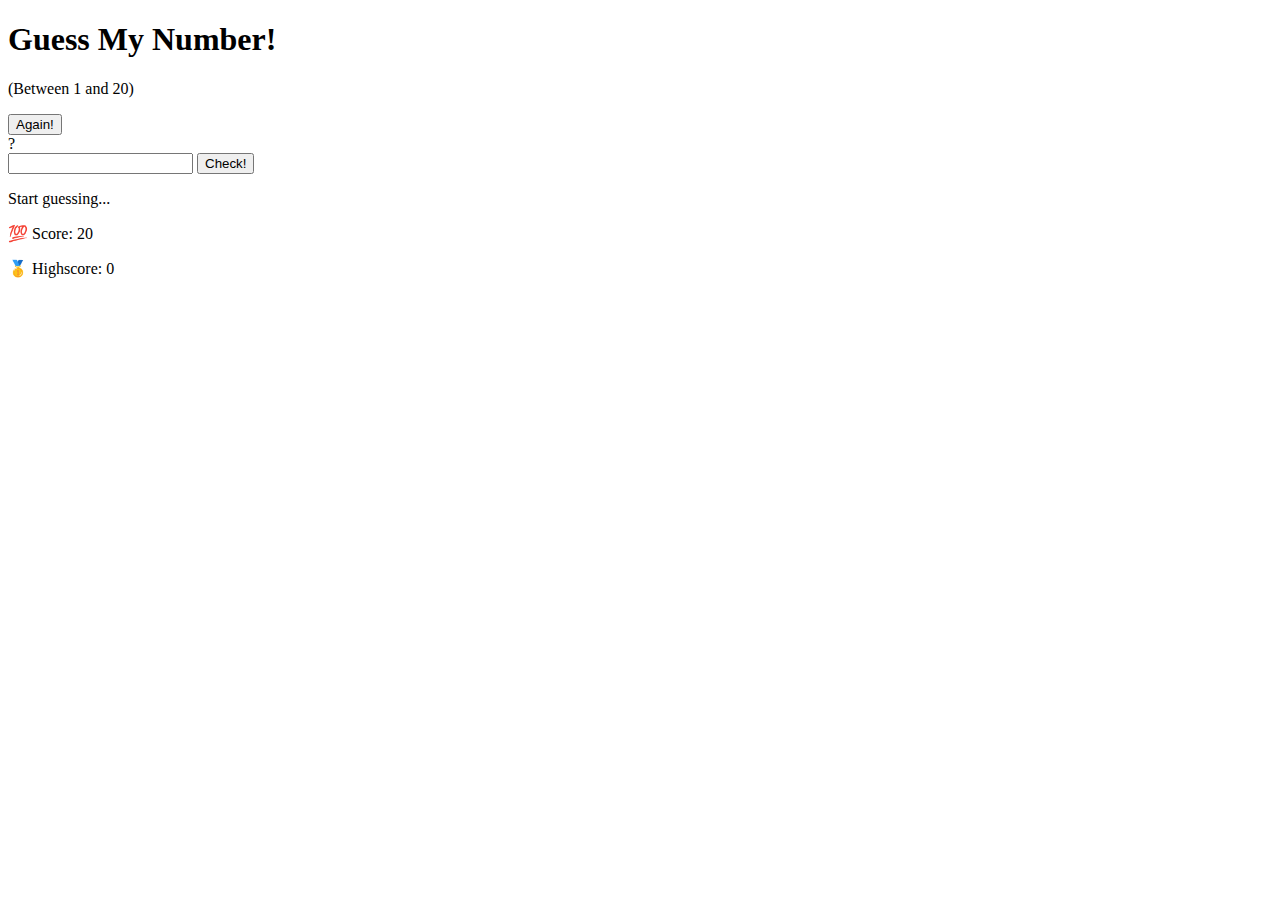
==== 05-Guess-My-Number/starter/index.html @ 2dfadbf6 "test" ====
<!DOCTYPE html>
<html lang="en">
  <head>
    <meta charset="UTF-8" />
    <meta name="viewport" content="width=device-width, initial-scale=1.0" />
    <meta http-equiv="X-UA-Compatible" content="ie=edge" />
    <link rel="stylesheet" href="style.css" />
    <title>Guess My Number!</title>
  </head>
  <body>
    <header>
      <h1>Guess My Number!</h1>
      <p class="between">(Between 1 and 20)</p>
      <button class="btn again">Again!</button>
      <div class="number">?</div>
    </header>
    <main>
      <section class="left">
        <input type="number" class="guess" />
        <button class="btn check">Check!</button>
      </section>
      <section class="right">
        <p class="message">Start guessing...</p>
        <p class="label-score" id="label-score">
          💯 Score: <span class="score">20</span>
        </p>
        <p class="label-highscore">
          🥇 Highscore: <span class="highscore">0</span>
        </p>
      </section>
    </main>
    <script src="script.js"></script>
  </body>
</html>
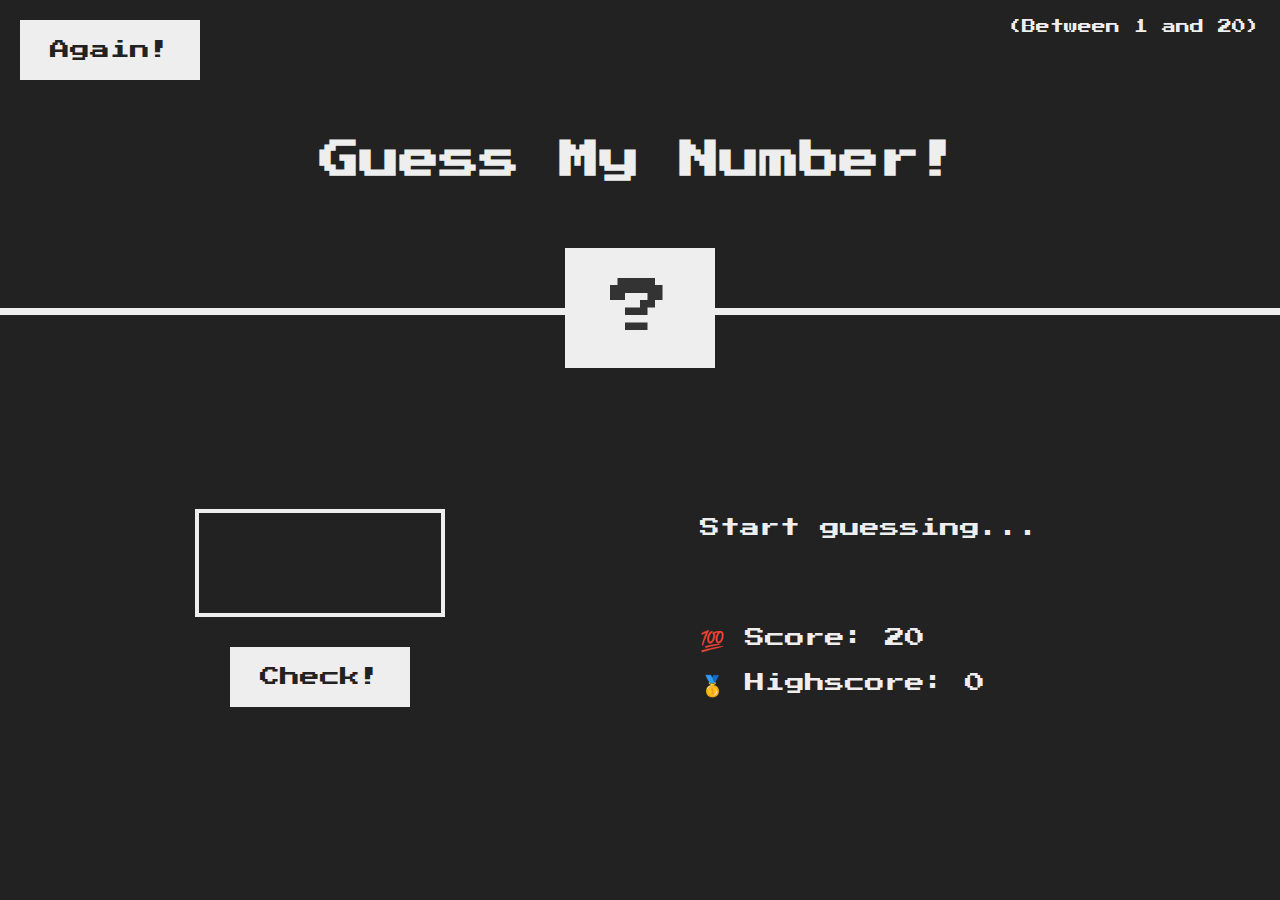
==== commit 4de74318: "after refactor" ====
--- a/05-Guess-My-Number/starter/index.html
+++ b/05-Guess-My-Number/starter/index.html
@@ -12,6 +12,7 @@
       <h1>Guess My Number!</h1>
       <p class="between">(Between 1 and 20)</p>
       <button class="btn again">Again!</button>
+      <h1 class="new_display"></h1>
       <div class="number">?</div>
     </header>
     <main>
--- a/05-Guess-My-Number/starter/style.css
+++ b/05-Guess-My-Number/starter/style.css
@@ -0,0 +1,146 @@
+@import url('https://fonts.googleapis.com/css?family=Press+Start+2P&display=swap');
+
+* {
+  margin: 0;
+  padding: 0;
+  box-sizing: inherit;
+}
+
+html {
+  font-size: 62.5%;
+  box-sizing: border-box;
+}
+
+body {
+  font-family: 'Press Start 2P', sans-serif;
+  color: #eee;
+  background-color: #222;
+  /* background-color: #60b347; */
+}
+
+/* LAYOUT */
+header {
+  position: relative;
+  height: 35vh;
+  border-bottom: 7px solid #eee;
+}
+
+main {
+  height: 65vh;
+  color: #eee;
+  display: flex;
+  align-items: center;
+  justify-content: space-around;
+}
+
+.left {
+  width: 52rem;
+  display: flex;
+  flex-direction: column;
+  align-items: center;
+}
+
+.right {
+  width: 52rem;
+  font-size: 2rem;
+}
+
+/* ELEMENTS STYLE */
+h1 {
+  font-size: 4rem;
+  text-align: center;
+  position: absolute;
+  width: 100%;
+  top: 52%;
+  left: 50%;
+  transform: translate(-50%, -50%);
+}
+
+.number {
+  background: #eee;
+  color: #333;
+  font-size: 6rem;
+  width: 15rem;
+  padding: 3rem 0rem;
+  text-align: center;
+  position: absolute;
+  bottom: 0;
+  left: 50%;
+  transform: translate(-50%, 50%);
+}
+
+.between {
+  font-size: 1.4rem;
+  position: absolute;
+  top: 2rem;
+  right: 2rem;
+}
+
+.again {
+  position: absolute;
+  top: 2rem;
+  left: 2rem;
+}
+
+.guess {
+  background: none;
+  border: 4px solid #eee;
+  font-family: inherit;
+  color: inherit;
+  font-size: 5rem;
+  padding: 2.5rem;
+  width: 25rem;
+  text-align: center;
+  display: block;
+  margin-bottom: 3rem;
+}
+
+.btn {
+  border: none;
+  background-color: #eee;
+  color: #222;
+  font-size: 2rem;
+  font-family: inherit;
+  padding: 2rem 3rem;
+  cursor: pointer;
+}
+
+.btn:hover {
+  background-color: #ccc;
+}
+
+.new_display {
+  /* content: 'Please input number between 1 and 2 ONLY!'; */
+  /* display: none; */
+  position: relative;
+  top: 45px;
+  font-size: 20px;
+  animation-iteration-count: infinite;
+  animation-name: blink;
+  animation-duration: 1s;
+  z-index: 99;
+  color: red;
+  width: 950px;
+  padding: 10px;
+}
+
+@keyframes blink {
+  0% {
+    opacity: 0;
+  }
+  50% {
+    opacity: 0.5;
+  }
+  100% {
+    opacity: 1;
+  }
+}
+
+.message {
+  margin-bottom: 8rem;
+  height: 3rem;
+}
+
+.label-score {
+  margin-bottom: 2rem;
+}
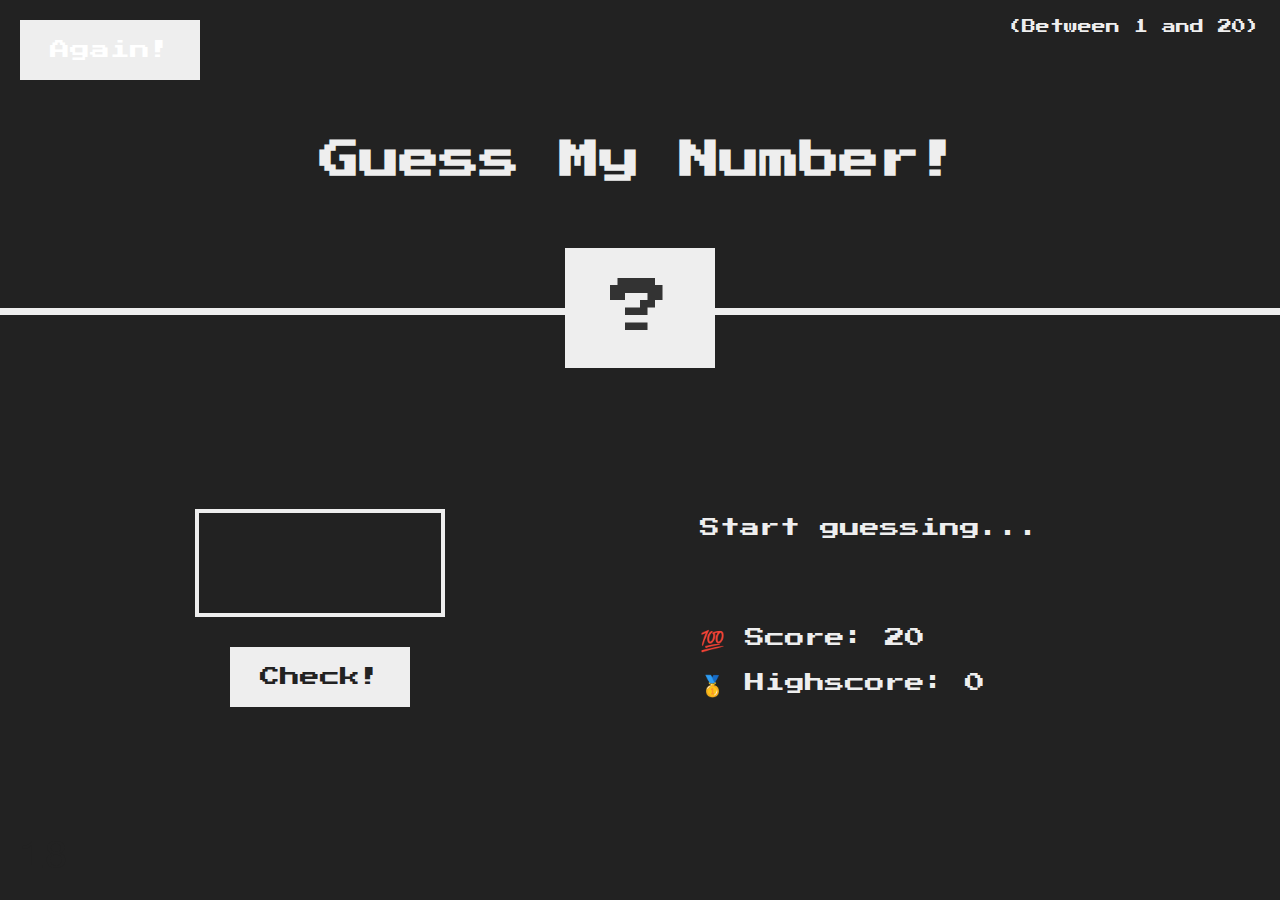
==== commit 24909682: "??" ====
--- a/05-Guess-My-Number/starter/index.html
+++ b/05-Guess-My-Number/starter/index.html
@@ -12,7 +12,7 @@
       <h1>Guess My Number!</h1>
       <p class="between">(Between 1 and 20)</p>
       <button class="btn again">Again!</button>
-      <h1 class="new_display"></h1>
+
       <div class="number">?</div>
     </header>
     <main>
@@ -20,6 +20,7 @@
         <input type="number" class="guess" />
         <button class="btn check">Check!</button>
       </section>
+
       <section class="right">
         <p class="message">Start guessing...</p>
         <p class="label-score" id="label-score">
@@ -29,6 +30,7 @@
           🥇 Highscore: <span class="highscore">0</span>
         </p>
       </section>
+      <p class="answer"></p>
     </main>
     <script src="script.js"></script>
   </body>
--- a/05-Guess-My-Number/starter/style.css
+++ b/05-Guess-My-Number/starter/style.css
@@ -109,19 +109,13 @@
   background-color: #ccc;
 }
 
-.new_display {
+.blink {
   /* content: 'Please input number between 1 and 2 ONLY!'; */
   /* display: none; */
-  position: relative;
-  top: 45px;
-  font-size: 20px;
   animation-iteration-count: infinite;
   animation-name: blink;
   animation-duration: 1s;
   z-index: 99;
-  color: red;
-  width: 950px;
-  padding: 10px;
 }
 
 @keyframes blink {
@@ -144,3 +138,31 @@
 .label-score {
   margin-bottom: 2rem;
 }
+
+.winner {
+  color: blue;
+  transition: 1s;
+  font-size: 50px;
+}
+
+.again {
+  color: white;
+}
+
+.default {
+  color: #fff;
+}
+
+.warning {
+  color: red;
+  transition: 0.3s;
+}
+
+.answer {
+  font-size: 40px;
+  position: fixed;
+  bottom: 20px;
+  left: 20px;
+  font-family: 'Courier New', Courier, monospace !important;
+  color: #222;
+}
